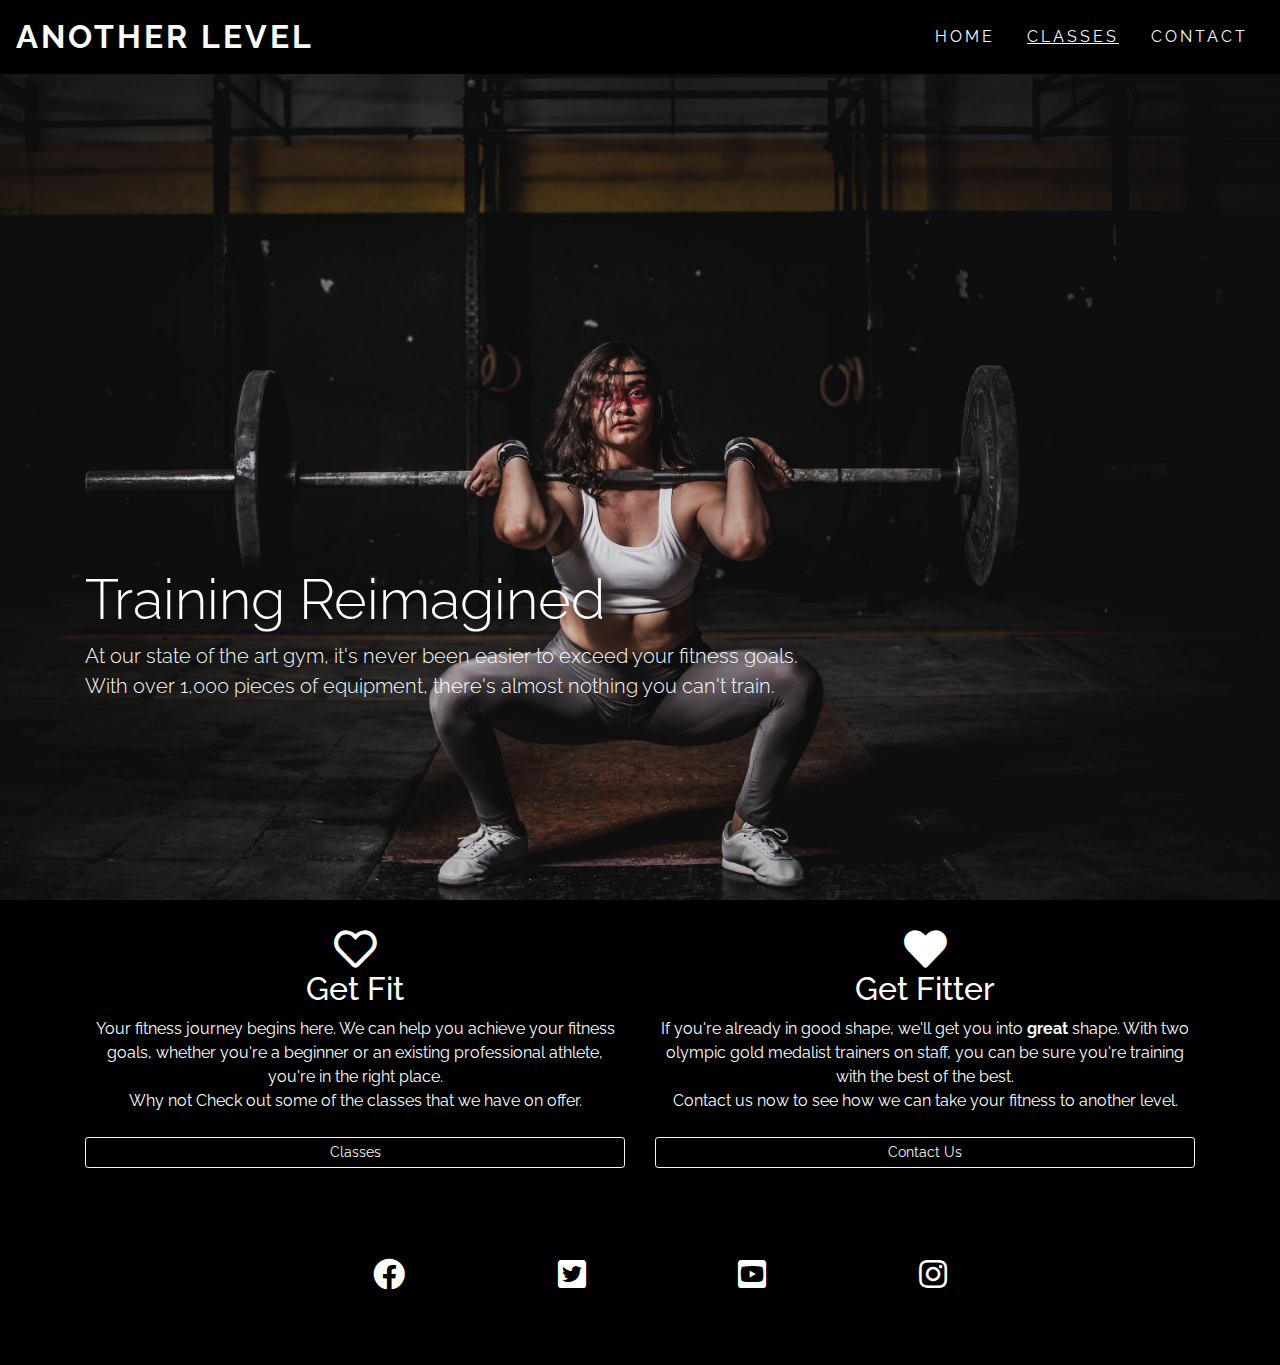
==== classes.html @ 33362baf "created classes.html, added links from index.html to classes in nav & applicable buttons" ====
<!DOCTYPE html>
<html lang="en">
<head>
<meta charset="UTF-8">
<meta name="viewport" content="width=device-width, initial-scale=1.0">
<meta http-equiv="X-UA-Compatible" content="ie=edge">
<meta name="Description" content="Enter your description here"/>
<link rel="stylesheet" href="https://cdnjs.cloudflare.com/ajax/libs/twitter-bootstrap/4.6.0/css/bootstrap.min.css">
<link rel="stylesheet" href="https://cdnjs.cloudflare.com/ajax/libs/font-awesome/5.15.3/css/all.min.css">
<link rel="stylesheet" href="assets/css/style.css">
<title>Another Level | Take your fitness to another level</title>
</head>
<body>
<header>
<nav class="navbar fixed-top justify-content-between" style="background-color: black;">
<a class="navbar-brand" href="/index.html"><strong>Another Level</strong></a>
<ul class="nav">
<li class="nav-item">
<a class="nav-link" href="/index.html">Home</a>
</li>
<li class="nav-item">
<a class="nav-link active" href="/classes.html">Classes</a>
</li>
<li class="nav-item">
<a class="nav-link" href="/contact.html">Contact</a>
</li>
</ul>
</nav>
</header>

<section>
<div class="jumbotron jumbotron-fluid">
    <div class="container">
      <h1 class="display-4">Training Reimagined</h1>
      <p class="lead">At our state of the art gym, it's never been easier to exceed your fitness goals.<br>
        With over 1,000 pieces of equipment, there's almost nothing you can't train.</p>
    </div>
  </div>

</section>
<section id="reasons-to-join">
    <div class="container">
        <div class="row">
          <div class="col get-fit">
            <h2>
                <i class="far fa-heart fa-lg"></i> <br>Get Fit
            </h2>
            <p>Your fitness journey begins here. 
                We can help you achieve your fitness goals, whether you're a beginner or an existing professional athlete, 
                you're in the right place. <br>
                Why not Check out some of the classes that we have on offer.<br><br>
                <a href="#" button type="button" class="btn btn-outline-light btn-block btn-sm"> Classes</a>
            </p>
          </div>
          <div class="col get-fitter">
              <h2>
                <i class="fas fa-heart fa-lg"></i> <br>Get Fitter
              </h2>
            <p>
                If you're already in good shape, we'll get you into <strong>great</strong> shape.
                With two olympic gold medalist trainers on staff, you can be sure you're training with the
                best of the best. <br>Contact us now to see how we can take your fitness to another level.<br><br>
                <a href="#" button type="button" class="btn btn-outline-light btn-block btn-sm"> Contact Us</a>
                
            </p>
          </div>
        </div>

</section>

<footer class="fluid-container">
    <div class="col"></div>
    <ul class="social-buttons">
        <li><a href="https://www.facebook.com" target="_blank"><i class="fab fa-facebook"> </i></li>
        <li><a href="https://www.twitter.com" target="_blank"><i class="fab fa-twitter-square"> </i></li>
        <li><a href="https://www.youtube.com" target="_blank"><i class="fab fa-youtube-square"> </i></li>
        <li><a href="https://www.instagram.com" target="_blank"><i class="fab fa-instagram"> </i></li>
    </ul>
</footer>
<script src="https://cdnjs.cloudflare.com/ajax/libs/jquery/3.5.1/jquery.slim.min.js"></script>
<script src="https://cdnjs.cloudflare.com/ajax/libs/popper.js/1.16.1/umd/popper.min.js"></script>
<script src="https://cdnjs.cloudflare.com/ajax/libs/twitter-bootstrap/4.6.0/js/bootstrap.min.js"></script>
</body>
</html>
---- assets/css/style.css ----
@import url('https://fonts.googleapis.com/css2?family=Raleway&display=swap');

body{
    background-color: black;
    background-size: cover;
    color: white;
    font-family: 'Raleway', sans-serif;
}

.navbar-brand{
    font-size: 200%;
    letter-spacing: 6px;
    text-transform: uppercase;
    color:#fafafa;
}

.navbar a{
    text-transform: uppercase;
    color:#fafafa;
    letter-spacing: 3px;
}

.active{
    text-decoration: underline;
}

.jumbotron {
    color: white;
    background-color: black;
    background-image: url("/assets/images/jumbotron.jpg");
    background-position-y: 110%;
    background-position-x: center;
    background-repeat: no-repeat;
    background-size: cover;
    height: 100vh;
  }

  .jumbotron .container { 
      position: relative; top: 65%;  
    }

   .reasons-to-join{
       background-size: cover;
       background-color: black;
   }

   .get-fit > h2{
       text-align: center;
   }

   .get-fitter > h2{
    text-align: center;
}

.get-fit > p{
    text-align: center;
}

.get-fitter > p{
    text-align: center;
}

footer{
    height: 75px;
    width: 100%;
}



li .fab{
    color: white;
    text-align: center;
    font-size: 200%;
}

.social-buttons {
    text-align: center;
  }
  
  .social-buttons li{
    display: inline;
  }
  
  .social-buttons i{
    font: size 200px;%;
    margin:1%;
    padding:5%;
    color:#white;
  }
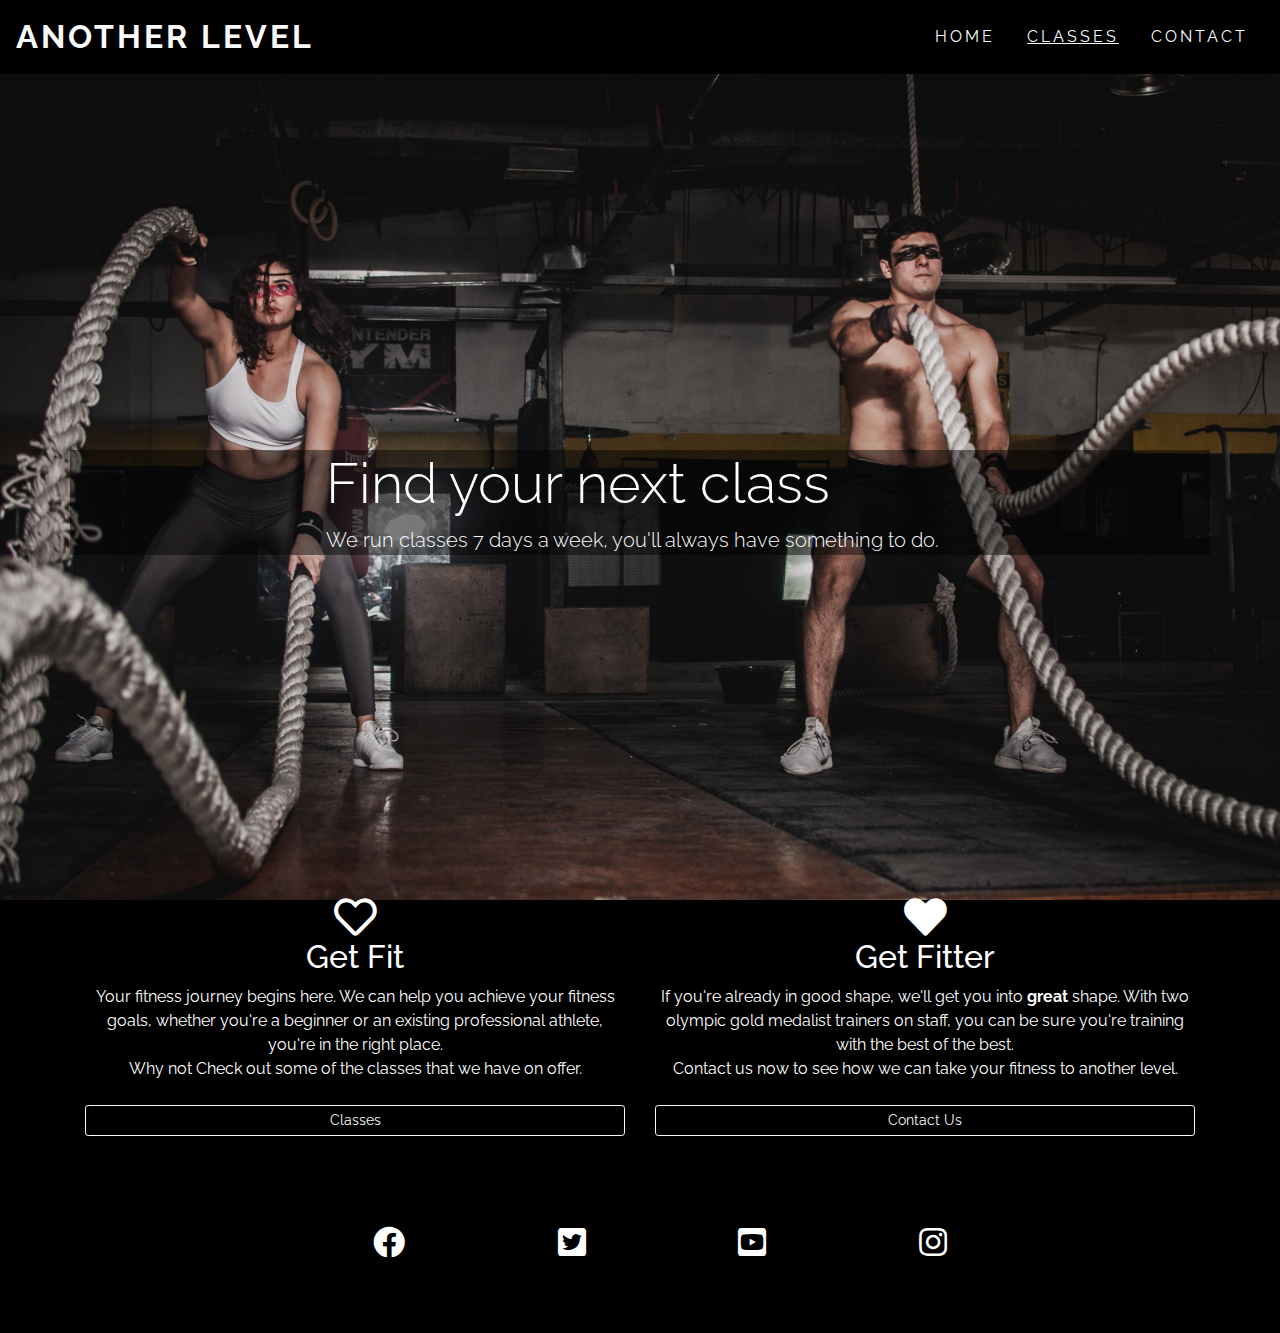
==== commit 99fcfbbc: "added new hero image to classes.html & created css styling for this. image also added" ====
--- a/classes.html
+++ b/classes.html
@@ -29,11 +29,10 @@
 </header>
 
 <section>
-<div class="jumbotron jumbotron-fluid">
-    <div class="container">
-      <h1 class="display-4">Training Reimagined</h1>
-      <p class="lead">At our state of the art gym, it's never been easier to exceed your fitness goals.<br>
-        With over 1,000 pieces of equipment, there's almost nothing you can't train.</p>
+<div class="classes-jumbotron jumbotron-fluid">
+    <div class="container classes-jumbotron-container">
+      <h1 class="display-4">Find your next class</h1>
+      <p class="lead">We run classes 7 days a week, you'll always have something to do.</p>
     </div>
   </div>
 
--- a/assets/css/style.css
+++ b/assets/css/style.css
@@ -1,89 +1,106 @@
 @import url('https://fonts.googleapis.com/css2?family=Raleway&display=swap');
 
 body{
-    background-color: black;
-    background-size: cover;
-    color: white;
-    font-family: 'Raleway', sans-serif;
+background-color: black;
+background-size: cover;
+color: white;
+font-family: 'Raleway', sans-serif;
 }
 
 .navbar-brand{
-    font-size: 200%;
-    letter-spacing: 6px;
-    text-transform: uppercase;
-    color:#fafafa;
+font-size: 200%;
+letter-spacing: 6px;
+text-transform: uppercase;
+color:#fafafa;
 }
 
 .navbar a{
-    text-transform: uppercase;
-    color:#fafafa;
-    letter-spacing: 3px;
+text-transform: uppercase;
+color:#fafafa;
+letter-spacing: 3px;
 }
 
 .active{
-    text-decoration: underline;
+text-decoration: underline;
 }
 
 .jumbotron {
-    color: white;
+color: white;
+background-color: black;
+background-image: url("/assets/images/jumbotron.jpg");
+background-position-y: 110%;
+background-position-x: center;
+background-repeat: no-repeat;
+background-size: cover;
+height: 100vh;
+}
+
+.classes-jumbotron {
+color: white;
+background-color: black;
+background-image: url("/assets/images/classes-jumbotron.jpg");
+background-position-y: 110%;
+background-position-x: center;
+background-repeat: no-repeat;
+background-size: cover;
+height: 100vh;
+}
+
+.jumbotron .container { 
+    position: relative; top: 65%;  
+}
+.classes-jumbotron .classes-jumbotron-container{
+    position: relative; 
+    top: 50%;
+    padding-left: 20%;
+    background-color: rgba(0, 0, 0, 0.459);
+}
+
+.reasons-to-join{
+    background-size: cover;
     background-color: black;
-    background-image: url("/assets/images/jumbotron.jpg");
-    background-position-y: 110%;
-    background-position-x: center;
-    background-repeat: no-repeat;
-    background-size: cover;
-    height: 100vh;
-  }
+}
 
-  .jumbotron .container { 
-      position: relative; top: 65%;  
-    }
-
-   .reasons-to-join{
-       background-size: cover;
-       background-color: black;
-   }
-
-   .get-fit > h2{
-       text-align: center;
-   }
-
-   .get-fitter > h2{
+.get-fit > h2{
     text-align: center;
 }
 
+.get-fitter > h2{
+text-align: center;
+}
+
 .get-fit > p{
-    text-align: center;
+text-align: center;
 }
 
 .get-fitter > p{
-    text-align: center;
+text-align: center;
 }
 
 footer{
-    height: 75px;
-    width: 100%;
+height: 75px;
+width: 100%;
 }
 
 
 
 li .fab{
-    color: white;
-    text-align: center;
-    font-size: 200%;
+color: white;
+text-align: center;
+font-size: 200%;
 }
 
 .social-buttons {
-    text-align: center;
-  }
-  
-  .social-buttons li{
-    display: inline;
-  }
-  
-  .social-buttons i{
-    font: size 200px;%;
-    margin:1%;
-    padding:5%;
-    color:#white;
-  }+text-align: center;
+}
+
+.social-buttons li{
+display: inline;
+}
+
+.social-buttons i{
+font: size 200px;%;
+margin:1%;
+padding:5%;
+color:#white;
+}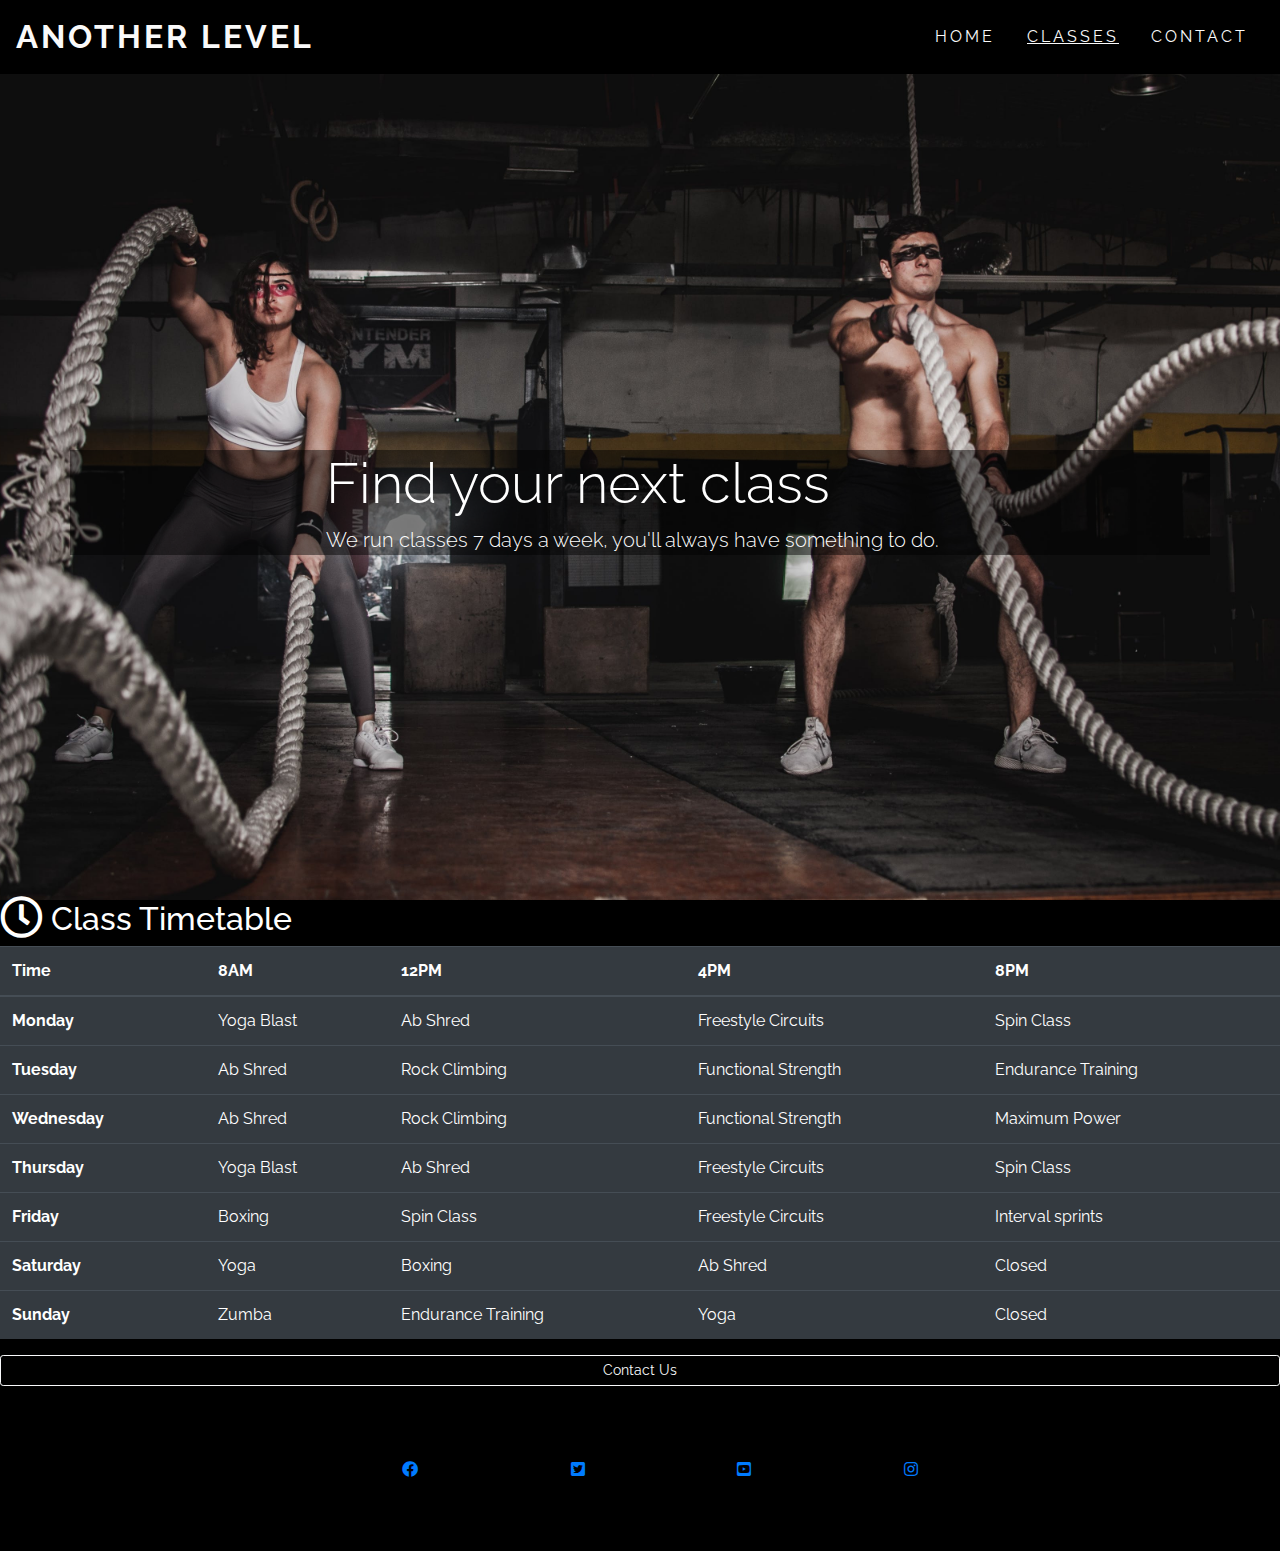
==== commit 3f600d97: "timetable added to classes.html" ====
--- a/classes.html
+++ b/classes.html
@@ -37,34 +37,71 @@
   </div>
 
 </section>
-<section id="reasons-to-join">
-    <div class="container">
-        <div class="row">
-          <div class="col get-fit">
-            <h2>
-                <i class="far fa-heart fa-lg"></i> <br>Get Fit
-            </h2>
-            <p>Your fitness journey begins here. 
-                We can help you achieve your fitness goals, whether you're a beginner or an existing professional athlete, 
-                you're in the right place. <br>
-                Why not Check out some of the classes that we have on offer.<br><br>
-                <a href="#" button type="button" class="btn btn-outline-light btn-block btn-sm"> Classes</a>
-            </p>
-          </div>
-          <div class="col get-fitter">
-              <h2>
-                <i class="fas fa-heart fa-lg"></i> <br>Get Fitter
-              </h2>
-            <p>
-                If you're already in good shape, we'll get you into <strong>great</strong> shape.
-                With two olympic gold medalist trainers on staff, you can be sure you're training with the
-                best of the best. <br>Contact us now to see how we can take your fitness to another level.<br><br>
-                <a href="#" button type="button" class="btn btn-outline-light btn-block btn-sm"> Contact Us</a>
-                
-            </p>
-          </div>
-        </div>
-
+<section id="timetable"></section>
+  <h2 id="table-heading"><i class="far fa-clock fa-lg"></i> Class Timetable</h2>
+  <table class="table table-md table-dark">
+    <thead>
+      <tr>
+        <th scope="col">Time</th>
+        <th scope="col">8AM</th>
+        <th scope="col">12PM</th>
+        <th scope="col">4PM</th>
+        <th scope="col">8PM</th>
+      </tr>
+    </thead>
+    <tbody>
+      <tr>
+        <th scope="row">Monday</th>
+        <td>Yoga Blast</td>
+        <td>Ab Shred</td>
+        <td>Freestyle Circuits</td>
+        <td>Spin Class</td>
+      </tr>
+      <tr>
+        <th scope="row">Tuesday</th>
+        <td>Ab Shred</td>
+        <td>Rock Climbing</td>
+        <td>Functional Strength</td>
+        <td>Endurance Training</td>
+      </tr>
+      <tr>
+        <th scope="row">Wednesday</th>
+        <td>Ab Shred</td>
+        <td>Rock Climbing</td>
+        <td>Functional Strength</td>
+        <td>Maximum Power</td>
+      </tr>
+      <tr>
+        <th scope="row">Thursday</th>
+        <td>Yoga Blast</td>
+        <td>Ab Shred</td>
+        <td>Freestyle Circuits</td>
+        <td>Spin Class</td>
+      </tr>
+      <tr>
+        <th scope="row">Friday</th>
+        <td>Boxing</td>
+        <td>Spin Class</td>
+        <td>Freestyle Circuits</td>
+        <td>Interval sprints</td>
+      </tr>
+      <tr>
+        <th scope="row">Saturday</th>
+        <td>Yoga</td>
+        <td>Boxing</td>
+        <td>Ab Shred</td>
+        <td>Closed</td>
+      </tr>
+      <tr>
+        <th scope="row">Sunday</th>
+        <td>Zumba</td>
+        <td>Endurance Training</td>
+        <td>Yoga</td>
+        <td>Closed</td>
+      </tr>
+    </tbody>
+  </table>
+  <a href="/contact.html" button type="button" class="btn btn-outline-light btn-block btn-sm"> Contact Us</a>
 </section>
 
 <footer class="fluid-container">
--- a/assets/css/style.css
+++ b/assets/css/style.css
@@ -1,49 +1,49 @@
 @import url('https://fonts.googleapis.com/css2?family=Raleway&display=swap');
 
 body{
-background-color: black;
-background-size: cover;
-color: white;
-font-family: 'Raleway', sans-serif;
+    background-color: black;
+    background-size: cover;
+    color: white;
+    font-family: 'Raleway', sans-serif;
 }
 
 .navbar-brand{
-font-size: 200%;
-letter-spacing: 6px;
-text-transform: uppercase;
-color:#fafafa;
+    font-size: 200%;
+    letter-spacing: 6px;
+    text-transform: uppercase;
+    color:#fafafa;
 }
 
 .navbar a{
-text-transform: uppercase;
-color:#fafafa;
-letter-spacing: 3px;
+    text-transform: uppercase;
+    color:#fafafa;
+    letter-spacing: 3px;
 }
 
 .active{
-text-decoration: underline;
+    text-decoration: underline;
 }
 
 .jumbotron {
-color: white;
-background-color: black;
-background-image: url("/assets/images/jumbotron.jpg");
-background-position-y: 110%;
-background-position-x: center;
-background-repeat: no-repeat;
-background-size: cover;
-height: 100vh;
+    color: white;
+    background-color: black;
+    background-image: url("/assets/images/jumbotron.jpg");
+    background-position-y: 110%;
+    background-position-x: center;
+    background-repeat: no-repeat;
+    background-size: cover;
+    height: 100vh;
 }
 
 .classes-jumbotron {
-color: white;
-background-color: black;
-background-image: url("/assets/images/classes-jumbotron.jpg");
-background-position-y: 110%;
-background-position-x: center;
-background-repeat: no-repeat;
-background-size: cover;
-height: 100vh;
+    color: white;
+    background-color: black;
+    background-image: url("/assets/images/classes-jumbotron.jpg");
+    background-position-y: 110%;
+    background-position-x: center;
+    background-repeat: no-repeat;
+    background-size: cover;
+    height: 100vh;
 }
 
 .jumbotron .container { 
@@ -66,41 +66,38 @@
 }
 
 .get-fitter > h2{
-text-align: center;
+    text-align: center;
 }
 
 .get-fit > p{
-text-align: center;
+    text-align: center;
 }
 
 .get-fitter > p{
-text-align: center;
+    text-align: center;
 }
 
 footer{
-height: 75px;
-width: 100%;
+    height: 75px;
+    width: 100%;
 }
 
 
-
-li .fab{
-color: white;
-text-align: center;
-font-size: 200%;
-}
-
 .social-buttons {
-text-align: center;
+    text-align: center;
 }
 
 .social-buttons li{
-display: inline;
+    display: inline;
 }
 
 .social-buttons i{
-font: size 200px;%;
-margin:1%;
-padding:5%;
-color:#white;
+    font: size 200px;%;
+    margin:1%;
+    padding:5%;
+    color:#white;
+}
+
+#table-heading > h2{
+    text-align: center
 }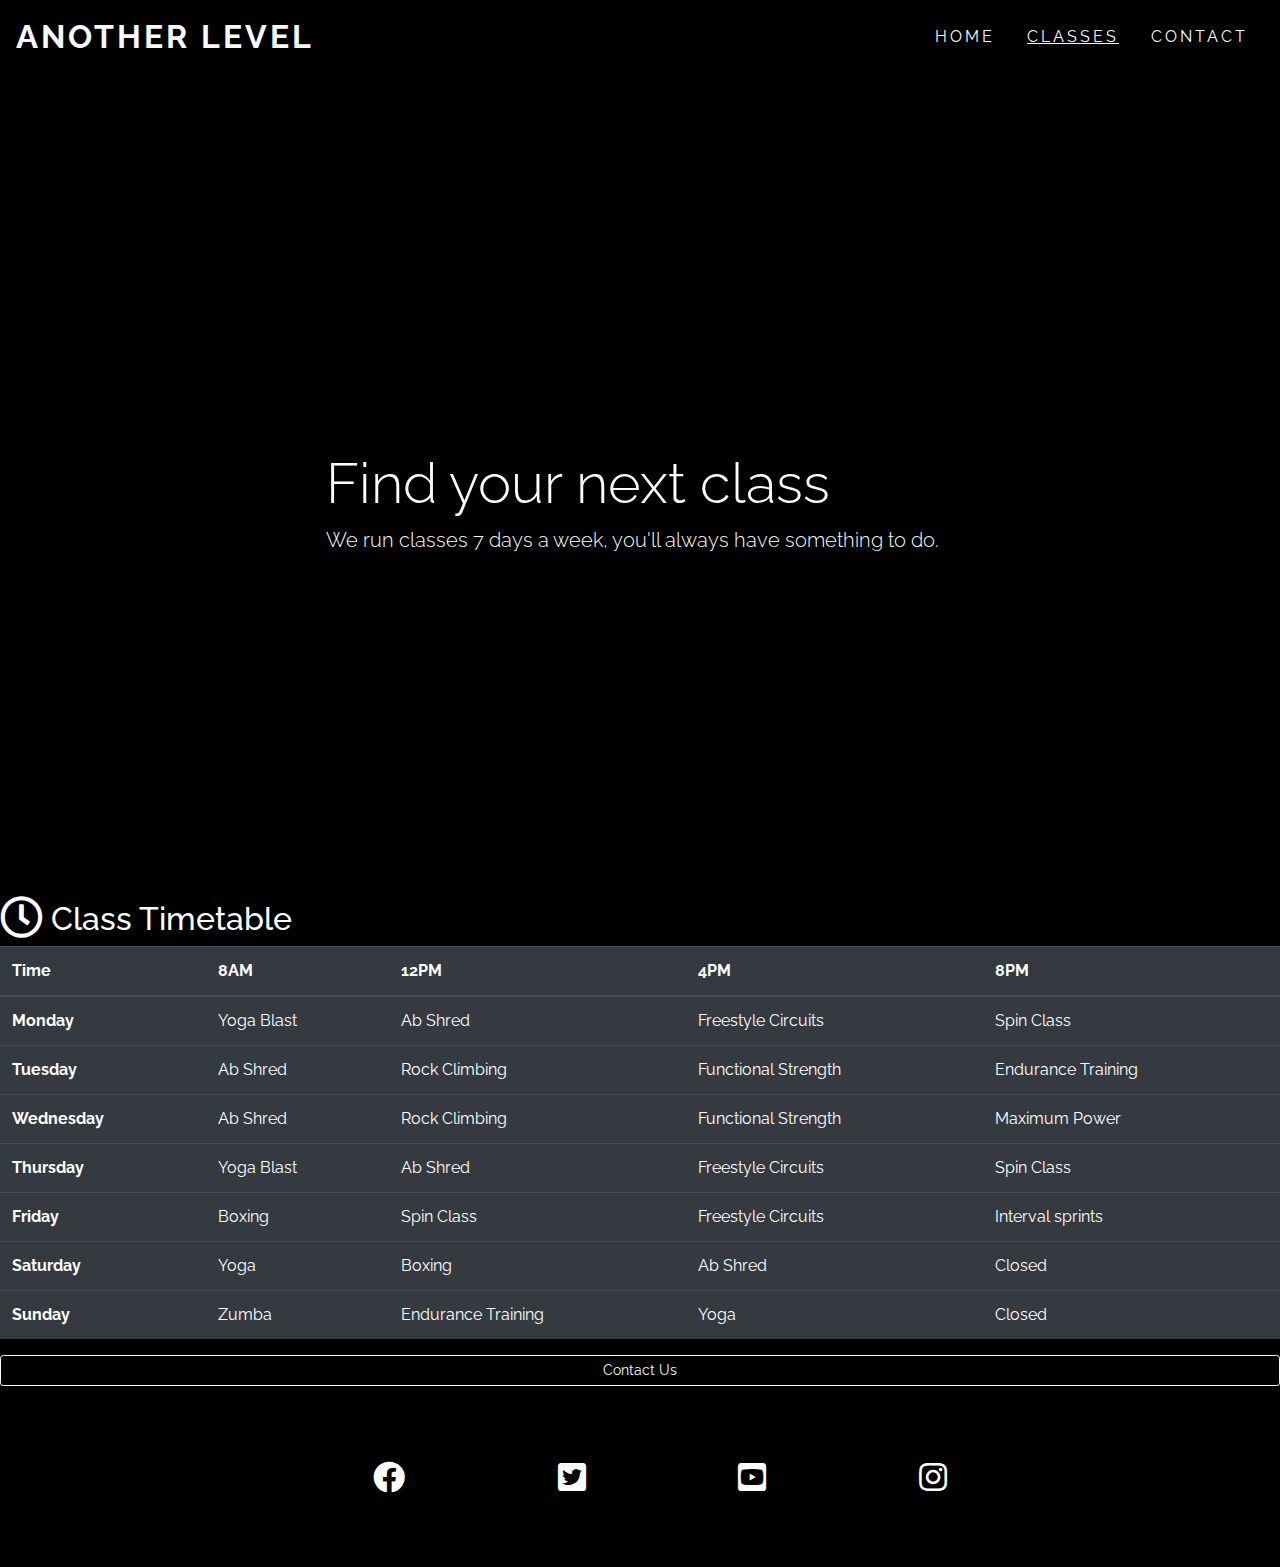
==== commit cbf23282: "added project name prefix to all links for github pages" ====
--- a/classes.html
+++ b/classes.html
@@ -13,16 +13,16 @@
 <body>
 <header>
 <nav class="navbar fixed-top justify-content-between" style="background-color: black;">
-<a class="navbar-brand" href="/index.html"><strong>Another Level</strong></a>
+<a class="navbar-brand" href="/another-level/index.html"><strong>Another Level</strong></a>
 <ul class="nav">
 <li class="nav-item">
-<a class="nav-link" href="/index.html">Home</a>
+<a class="nav-link" href="/another-level/index.html">Home</a>
 </li>
 <li class="nav-item">
-<a class="nav-link active" href="/classes.html">Classes</a>
+<a class="nav-link active" href="/another-level/classes.html">Classes</a>
 </li>
 <li class="nav-item">
-<a class="nav-link" href="/contact.html">Contact</a>
+<a class="nav-link" href="/another-level/contact.html">Contact</a>
 </li>
 </ul>
 </nav>
--- a/assets/css/style.css
+++ b/assets/css/style.css
@@ -27,7 +27,7 @@
 .jumbotron {
     color: white;
     background-color: black;
-    background-image: url("/assets/images/jumbotron.jpg");
+    background-image: url("/another-level/assets/images/jumbotron.jpg");
     background-position-y: 110%;
     background-position-x: center;
     background-repeat: no-repeat;
@@ -38,9 +38,30 @@
 .classes-jumbotron {
     color: white;
     background-color: black;
-    background-image: url("/assets/images/classes-jumbotron.jpg");
+    background-image: url("/another-level/assets/images/classes-jumbotron.jpg");
     background-position-y: 110%;
     background-position-x: center;
+    background-repeat: no-repeat;
+    background-size: cover;
+    height: 100vh;
+}
+
+.classes-jumbotron {
+    color: white;
+    background-color: black;
+    background-image: url("/another-level/assets/images/classes-jumbotron.jpg");
+    background-position-y: 110%;
+    background-position-x: center;
+    background-repeat: no-repeat;
+    background-size: cover;
+    height: 100vh;
+}
+
+.contact-jumbotron {
+    color: white;
+    background-color: black;
+    background-image: url("/another-level/assets/images/contact-jumbotron.jpg");
+
     background-repeat: no-repeat;
     background-size: cover;
     height: 100vh;
@@ -52,6 +73,13 @@
 .classes-jumbotron .classes-jumbotron-container{
     position: relative; 
     top: 50%;
+    padding-left: 20%;
+    background-color: rgba(0, 0, 0, 0.459);
+}
+
+.contact-jumbotron .contact-jumbotron-container{
+    position: relative; 
+    top: 60%;
     padding-left: 20%;
     background-color: rgba(0, 0, 0, 0.459);
 }
@@ -82,6 +110,9 @@
     width: 100%;
 }
 
+.social-buttons .fab{
+    color: white;
+}
 
 .social-buttons {
     text-align: center;
@@ -92,12 +123,8 @@
 }
 
 .social-buttons i{
-    font: size 200px;%;
+    font-size: 200%;
     margin:1%;
-    padding:5%;
-    color:#white;
+    padding:5%;    
 }
 
-#table-heading > h2{
-    text-align: center
-}